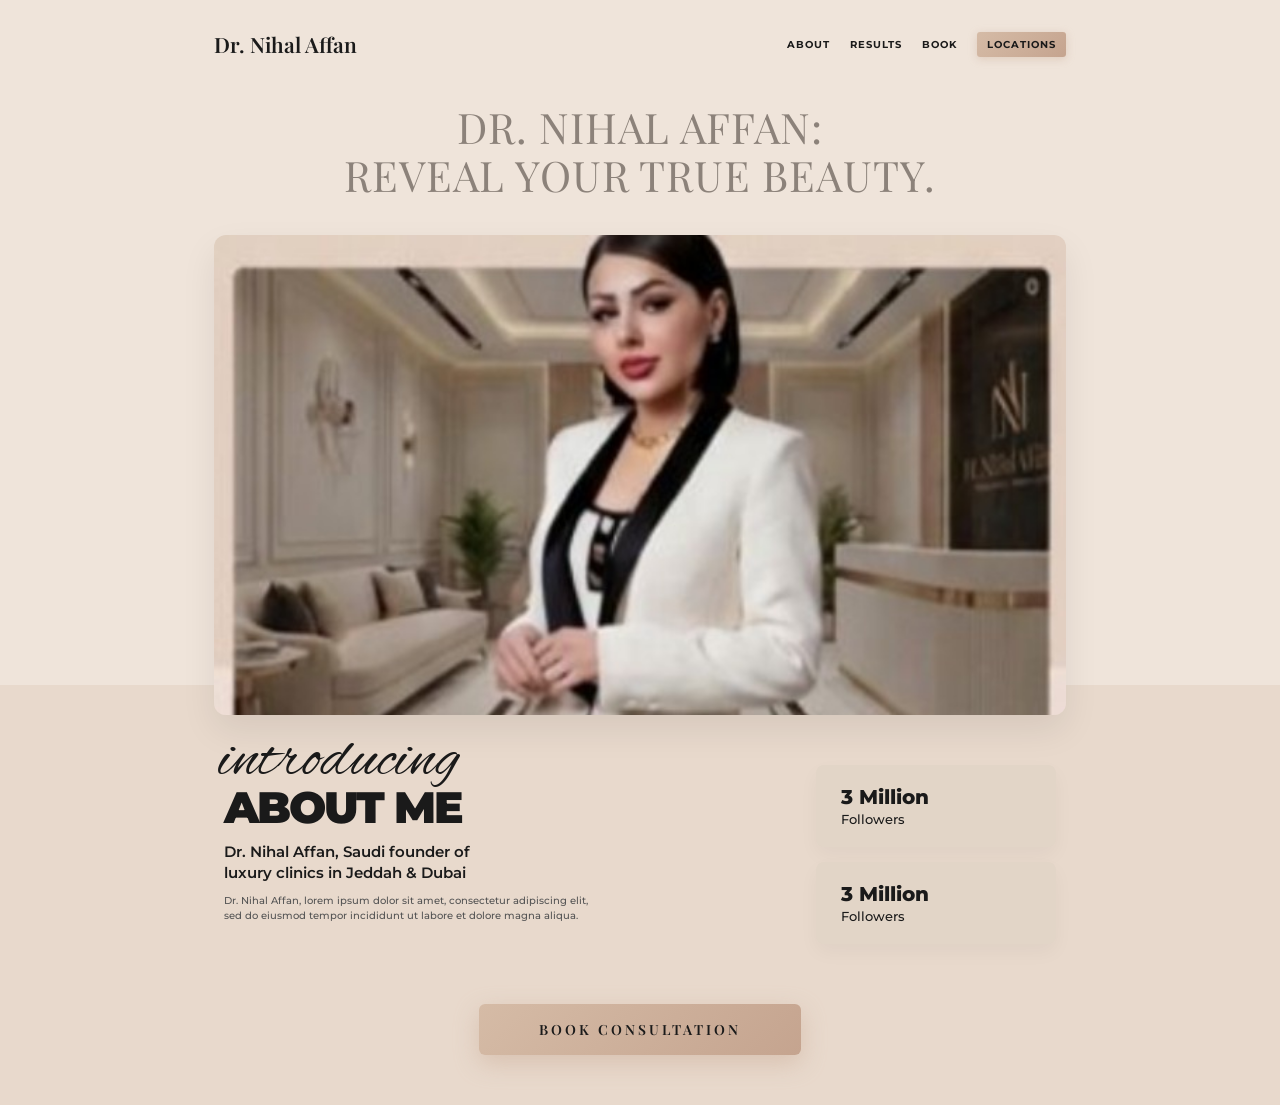
==== index.html @ c130e444 "init" ====
<!DOCTYPE html>
<html lang="en">
<head>
<meta charset="UTF-8">
<meta name="viewport" content="width=device-width, initial-scale=1.0">
<title>Dr. Nihal Affan - Reveal Your True Beauty</title>
<link href="https://fonts.googleapis.com/css2?family=Playfair+Display:wght@400;500;600&family=Montserrat:wght@400;500;600;700;800&family=Alex+Brush&display=swap" rel="stylesheet">
<style>
  :root {
    --bg-top: #EFE4DA;
    --bg-bottom: #E8D9CC;
    --card-bg: #E2D5C7;
    --text-primary: #7A6A5E;
    --text-dark: #1A1A1A;
    --header-color: #8C827A;
    --btn-gold: linear-gradient(135deg, #D5BBA6, #C5A48F);
    --btn-gold-hover: linear-gradient(135deg, #C5A48F, #B59380);
  }
  
  * { margin: 0; padding: 0; box-sizing: border-box; }
  body {
    font-family: 'Montserrat', sans-serif;
    color: var(--text-dark);
    background: linear-gradient(to bottom, var(--bg-top) 0%, var(--bg-top) 62%, var(--bg-bottom) 62%, var(--bg-bottom) 100%);
    min-height: 100vh;
    display: flex;
    flex-direction: column;
    align-items: center;
    overflow-x: hidden;
  }

  .container {
    width: 100%;
    max-width: 900px;
    padding: 0 24px;
    margin: 0 auto;
    position: relative;
    z-index: 1;
  }

  /* NAV */
  nav {
    display: flex;
    justify-content: space-between;
    align-items: center;
    padding: 30px 0;
    width: 100%;
  }
  .brand-name {
    font-family: 'Playfair Display', serif;
    font-size: 21px;
    font-weight: 600;
    color: var(--text-dark);
    text-decoration: none;
  }
  .nav-links {
    display: flex;
    gap: 20px;
    align-items: center;
  }
  .nav-links a {
    text-decoration: none;
    font-size: 10px;
    font-weight: 700;
    color: var(--text-dark);
    text-transform: uppercase;
    letter-spacing: 1px;
  }
  .btn-location {
    background: var(--btn-gold);
    color: var(--text-dark) !important;
    padding: 6px 10px;
    border-radius: 3px;
    box-shadow: 0 2px 8px rgba(197, 164, 143, 0.4);
  }

  /* HERO HEADER */
  .hero-header {
    text-align: center;
    margin-top: 15px;
    margin-bottom: 35px;
  }
  .hero-header h1 {
    font-family: 'Playfair Display', serif;
    font-size: 42px;
    font-weight: 400;
    line-height: 1.15;
    color: var(--header-color);
    letter-spacing: 1px;
  }

  /* HERO IMAGE */
  .hero-image-wrapper {
    width: 100%;
    border-radius: 12px;
    overflow: hidden;
    position: relative;
    box-shadow: 0 15px 35px rgba(0,0,0,0.08);
    height: 480px;
  }
  .hero-image-wrapper img {
    width: 100%;
    height: 100%;
    object-fit: cover;
    object-position: center 15%;
  }

  /* CONTENT BELOW IMAGE */
  .content-split {
    display: flex;
    justify-content: space-between;
    align-items: flex-start;
    margin-top: 30px;
    padding: 0 10px;
  }
  
  .about-section {
    flex: 1;
    max-width: 420px;
  }
  
  .cursive-intro {
    font-family: 'Alex Brush', cursive;
    font-size: 64px;
    color: var(--text-dark);
    line-height: 0.5;
    margin-bottom: 8px;
    margin-left: -5px;
    text-transform: lowercase;
  }
  .about-title {
    font-family: 'Montserrat', sans-serif;
    font-size: 44px;
    font-weight: 900;
    letter-spacing: -2px;
    margin-bottom: 12px;
    text-transform: uppercase;
    color: var(--text-dark);
    line-height: 1;
  }
  .about-subtitle {
    font-size: 15px;
    font-weight: 600;
    line-height: 1.4;
    margin-bottom: 10px;
    color: var(--text-dark);
  }
  .about-desc {
    font-size: 10px;
    font-weight: 500;
    line-height: 1.5;
    color: #555;
    max-width: 380px;
  }

  .stats-section {
    display: flex;
    flex-direction: column;
    gap: 15px;
    width: 240px;
    margin-top: 20px;
  }
  .stat-card {
    background: var(--card-bg);
    padding: 20px 25px;
    border-radius: 8px;
    box-shadow: 0 8px 20px rgba(0,0,0,0.04);
  }
  .stat-card h3 {
    font-size: 20px;
    font-weight: 800;
    margin-bottom: 2px;
    color: var(--text-dark);
  }
  .stat-card p {
    font-size: 13px;
    color: var(--text-dark);
    font-weight: 500;
  }

  /* BOOK CONSULTATION BUTTON (improved) */
  .bottom-action {
    width: 100%;
    margin-top: 60px;
    margin-bottom: 50px;
    display: flex;
    justify-content: center;
  }

  .book-btn {
    background: var(--btn-gold);
    color: var(--text-dark);
    border: none;
    padding: 16px 60px;
    font-family: 'Playfair Display', serif;
    font-weight: 600;
    font-size: 14px;
    letter-spacing: 3px;
    border-radius: 6px;
    cursor: pointer;
    text-transform: uppercase;
    box-shadow: 0 8px 25px rgba(197, 164, 143, 0.45);
    transition: all 0.3s ease;
  }
  .book-btn:hover {
    background: var(--btn-gold-hover);
    transform: translateY(-2px);
    box-shadow: 0 12px 30px rgba(197, 164, 143, 0.55);
  }

  /* RESPONSIVE */
  @media (max-width: 768px) {
    .hero-header h1 { font-size: 28px; }
    .hero-image-wrapper { height: 320px; }
    .content-split { flex-direction: column; gap: 30px; padding: 0; }
    .about-section { max-width: 100%; }
    .cursive-intro { font-size: 48px; }
    .about-title { font-size: 32px; }
    .about-subtitle { font-size: 13px; }
    .stats-section { width: 100%; flex-direction: row; }
    .stat-card { flex: 1; }
    .book-btn { padding: 14px 40px; font-size: 12px; letter-spacing: 2px; }
    nav { padding: 20px 0; }
    .brand-name { font-size: 17px; }
    .nav-links { gap: 12px; }
    .nav-links a { font-size: 8px; }
  }

  @media (max-width: 480px) {
    .hero-header h1 { font-size: 22px; }
    .hero-image-wrapper { height: 260px; }
    .cursive-intro { font-size: 36px; }
    .about-title { font-size: 26px; }
    .stats-section { flex-direction: column; }
    .nav-links { gap: 8px; }
    .nav-links a { font-size: 7px; letter-spacing: 0; }
    .btn-location { padding: 4px 6px; }
  }
</style>
</head>
<body>

<div class="container">
  <nav>
    <a href="index.html" class="brand-name">Dr. Nihal Affan</a>
    <div class="nav-links">
      <a href="index.html">ABOUT</a>
      <a href="page2.html">RESULTS</a>
      <a href="page3.html">BOOK</a>
      <a href="page4.html" class="btn-location">LOCATIONS</a>
    </div>
  </nav>

  <div class="hero-header">
    <h1>
      DR. NIHAL AFFAN:<br>
      REVEAL YOUR TRUE BEAUTY.
    </h1>
  </div>

  <div class="hero-image-wrapper">
    <img src="Images/Hero/WhatsApp%20Image%202026-04-17%20at%204.40.56%20PM.jpeg" alt="Dr. Nihal Affan">
  </div>

  <div class="content-split">
    <div class="about-section">
      <div class="cursive-intro">introducing</div>
      <div class="about-title">ABOUT ME</div>
      <div class="about-subtitle">
        Dr. Nihal Affan, Saudi founder of<br>luxury clinics in Jeddah &amp; Dubai
      </div>
      <div class="about-desc">
        Dr. Nihal Affan, lorem ipsum dolor sit amet, consectetur adipiscing elit, sed do eiusmod tempor incididunt ut labore et dolore magna aliqua.
      </div>
    </div>
    
    <div class="stats-section">
      <div class="stat-card">
        <h3>3 Million</h3>
        <p>Followers</p>
      </div>
      <div class="stat-card">
        <h3>3 Million</h3>
        <p>Followers</p>
      </div>
    </div>
  </div>
  
  <div class="bottom-action">
    <button class="book-btn" onclick="window.location.href='page3.html'">BOOK CONSULTATION</button>
  </div>
</div>

</body>
</html>
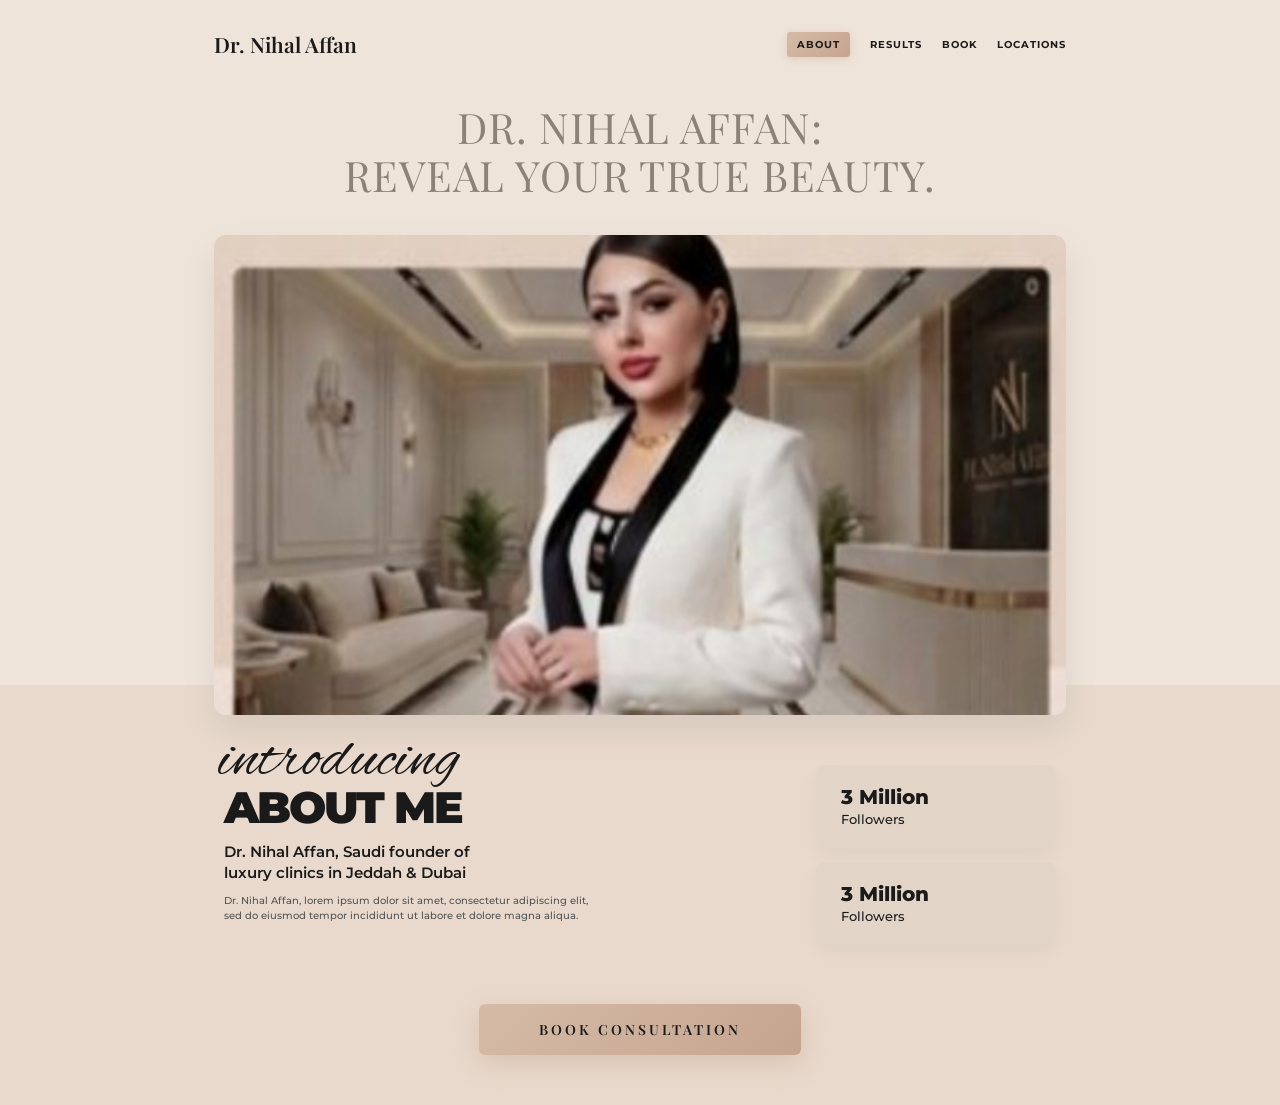
==== commit 301bf8ae: "." ====
--- a/index.html
+++ b/index.html
@@ -5,6 +5,7 @@
 <meta name="viewport" content="width=device-width, initial-scale=1.0">
 <title>Dr. Nihal Affan - Reveal Your True Beauty</title>
 <link href="https://fonts.googleapis.com/css2?family=Playfair+Display:wght@400;500;600&family=Montserrat:wght@400;500;600;700;800&family=Alex+Brush&display=swap" rel="stylesheet">
+<link rel="stylesheet" href="shared.css">
 <style>
   :root {
     --bg-top: #EFE4DA;
@@ -251,19 +252,19 @@
     </div>
   </nav>
 
-  <div class="hero-header">
+  <div class="hero-header reveal reveal-up">
     <h1>
       DR. NIHAL AFFAN:<br>
       REVEAL YOUR TRUE BEAUTY.
     </h1>
   </div>
 
-  <div class="hero-image-wrapper">
+  <div class="hero-image-wrapper reveal reveal-scale">
     <img src="Images/Hero/WhatsApp%20Image%202026-04-17%20at%204.40.56%20PM.jpeg" alt="Dr. Nihal Affan">
   </div>
 
   <div class="content-split">
-    <div class="about-section">
+    <div class="about-section reveal reveal-left">
       <div class="cursive-intro">introducing</div>
       <div class="about-title">ABOUT ME</div>
       <div class="about-subtitle">
@@ -274,7 +275,7 @@
       </div>
     </div>
     
-    <div class="stats-section">
+    <div class="stats-section reveal reveal-right">
       <div class="stat-card">
         <h3>3 Million</h3>
         <p>Followers</p>
@@ -286,10 +287,12 @@
     </div>
   </div>
   
-  <div class="bottom-action">
+  <div class="bottom-action reveal reveal-up">
     <button class="book-btn" onclick="window.location.href='page3.html'">BOOK CONSULTATION</button>
   </div>
 </div>
 
+<button id="scrollTopBtn" title="Back to top">↑</button>
+<script src="shared.js"></script>
 </body>
 </html>
--- a/shared.css
+++ b/shared.css
@@ -0,0 +1,249 @@
+/* ============================================
+   DR. NIHAL AFFAN - SHARED STYLES & ANIMATIONS
+   ============================================ */
+
+/* REVEAL CLASSES - set by JS on scroll */
+.reveal {
+  opacity: 0;
+  transition: opacity 0.6s ease, transform 0.6s ease;
+}
+.reveal.reveal-up    { transform: translateY(30px); }
+.reveal.reveal-left  { transform: translateX(-30px); }
+.reveal.reveal-right { transform: translateX(30px); }
+.reveal.reveal-scale { transform: scale(0.95); }
+.reveal.visible {
+  opacity: 1;
+  transform: none;
+}
+
+/* STAGGER DELAYS */
+.delay-1 { transition-delay: 0.1s !important; }
+.delay-2 { transition-delay: 0.2s !important; }
+.delay-3 { transition-delay: 0.3s !important; }
+.delay-4 { transition-delay: 0.4s !important; }
+.delay-5 { transition-delay: 0.5s !important; }
+
+/* ============================================
+   ACTIVE NAV LINK
+   ============================================ */
+.nav-links a.nav-active {
+  background: linear-gradient(135deg, #D5BBA6, #C5A48F);
+  color: #1A1A1A !important;
+  padding: 6px 10px;
+  border-radius: 3px;
+  box-shadow: 0 2px 8px rgba(197, 164, 143, 0.4);
+}
+.nav-links a.btn-location:not(.nav-active) {
+  background: none;
+  box-shadow: none;
+  padding: 0;
+}
+.nav-links a.btn-location.nav-active {
+  background: linear-gradient(135deg, #D5BBA6, #C5A48F);
+  padding: 6px 10px;
+  border-radius: 3px;
+  box-shadow: 0 2px 8px rgba(197, 164, 143, 0.4);
+}
+
+/* ============================================
+   PAGE TRANSITION
+   ============================================ */
+@keyframes fadeIn {
+  from { opacity: 0; }
+  to   { opacity: 1; }
+}
+body {
+  animation: fadeIn 0.4s ease forwards;
+}
+
+/* ============================================
+   IMAGE HOVER ZOOM (lightweight - no will-change)
+   ============================================ */
+.gallery-item img,
+.clinic-image img {
+  transition: transform 0.15s ease-out;
+}
+.gallery-item:hover img,
+.clinic-card:hover .clinic-image img {
+  transform: scale(1.05);
+}
+
+/* ============================================
+   CARD HOVER LIFT (simple, no will-change)
+   ============================================ */
+.treatment-card {
+  transition: transform 0.15s ease-out, box-shadow 0.15s ease-out;
+}
+.treatment-card:hover {
+  transform: translateY(-4px);
+  box-shadow: 0 12px 25px rgba(0,0,0,0.07);
+}
+
+.clinic-card {
+  transition: transform 0.15s ease-out, box-shadow 0.15s ease-out;
+}
+.clinic-card:hover {
+  transform: translateY(-4px);
+  box-shadow: 0 12px 25px rgba(0,0,0,0.06);
+}
+
+/* ============================================
+   FLOATING BOOK BTN
+   ============================================ */
+@keyframes pulse-glow {
+  0%, 100% { box-shadow: 0 8px 25px rgba(197, 164, 143, 0.35); }
+  50%       { box-shadow: 0 12px 35px rgba(197, 164, 143, 0.6); }
+}
+.book-btn {
+  animation: pulse-glow 3s ease-in-out infinite;
+}
+.book-btn:hover {
+  animation: none;
+}
+
+/* ============================================
+   STAT HOVER GRADIENT TEXT
+   ============================================ */
+.stat-card:hover h3,
+.reach-stat-item:hover h3 {
+  background: linear-gradient(135deg, #C5A48F, #A07858);
+  -webkit-background-clip: text;
+  -webkit-text-fill-color: transparent;
+  background-clip: text;
+}
+
+/* ============================================
+   SOCIAL LINK HOVER
+   ============================================ */
+.social-item {
+  transition: transform 0.25s ease;
+}
+.social-item:hover {
+  transform: translateY(-3px);
+}
+
+/* ============================================
+   BUTTON SHINE ON HOVER
+   ============================================ */
+.submit-btn, .book-this-btn {
+  position: relative;
+  overflow: hidden;
+}
+.submit-btn::after, .book-this-btn::after {
+  content: '';
+  position: absolute;
+  top: 0;
+  left: -100%;
+  width: 60%;
+  height: 100%;
+  background: linear-gradient(90deg, transparent, rgba(255,255,255,0.2), transparent);
+  transform: skewX(-20deg);
+  transition: left 0.5s ease;
+}
+.submit-btn:hover::after, .book-this-btn:hover::after {
+  left: 150%;
+}
+
+/* ============================================
+   BRAND / FOOTER / NAV HOVER
+   ============================================ */
+.brand-name {
+  transition: opacity 0.3s ease;
+}
+.brand-name:hover {
+  opacity: 0.7;
+}
+
+.footer-col ul li {
+  transition: transform 0.2s ease;
+  cursor: default;
+}
+.footer-col ul li:hover {
+  transform: translateX(4px);
+}
+
+.nav-links a:not(.nav-active):not(.btn-location) {
+  position: relative;
+}
+.nav-links a:not(.nav-active):not(.btn-location)::after {
+  content: '';
+  position: absolute;
+  bottom: -2px;
+  left: 0;
+  width: 0;
+  height: 1px;
+  background: #C5A48F;
+  transition: width 0.3s ease;
+}
+.nav-links a:not(.nav-active):not(.btn-location):hover::after {
+  width: 100%;
+}
+
+/* ============================================
+   GALLERY ITEM OVERLAY
+   ============================================ */
+.gallery-item {
+  position: relative;
+}
+.gallery-item::after {
+  content: 'VIEW';
+  position: absolute;
+  inset: 0;
+  background: rgba(60, 30, 10, 0);
+  color: rgba(255,255,255,0);
+  display: flex;
+  align-items: center;
+  justify-content: center;
+  font-family: 'Montserrat', sans-serif;
+  font-size: 11px;
+  font-weight: 700;
+  letter-spacing: 3px;
+  transition: background 0.3s ease, color 0.3s ease;
+}
+.gallery-item:hover::after {
+  background: rgba(60, 30, 10, 0.22);
+  color: rgba(255,255,255,0.9);
+}
+
+/* ============================================
+   SCROLL TO TOP BUTTON
+   ============================================ */
+#scrollTopBtn {
+  position: fixed;
+  bottom: 30px;
+  right: 30px;
+  width: 42px;
+  height: 42px;
+  background: linear-gradient(135deg, #D5BBA6, #C5A48F);
+  border: none;
+  border-radius: 50%;
+  cursor: pointer;
+  display: flex;
+  align-items: center;
+  justify-content: center;
+  box-shadow: 0 4px 15px rgba(0,0,0,0.12);
+  opacity: 0;
+  visibility: hidden;
+  transition: opacity 0.3s ease, visibility 0.3s ease, transform 0.3s ease;
+  z-index: 999;
+  font-size: 16px;
+}
+#scrollTopBtn.visible {
+  opacity: 1;
+  visibility: visible;
+}
+#scrollTopBtn:hover {
+  transform: translateY(-3px);
+  box-shadow: 0 8px 20px rgba(0,0,0,0.16);
+}
+
+/* ============================================
+   IMAGE FADE-IN ON LOAD (CSS only - no shimmer)
+   ============================================ */
+img.img-loading {
+  opacity: 0;
+  transition: opacity 0.4s ease-out;
+}
+img.img-loaded {
+  opacity: 1;
+}
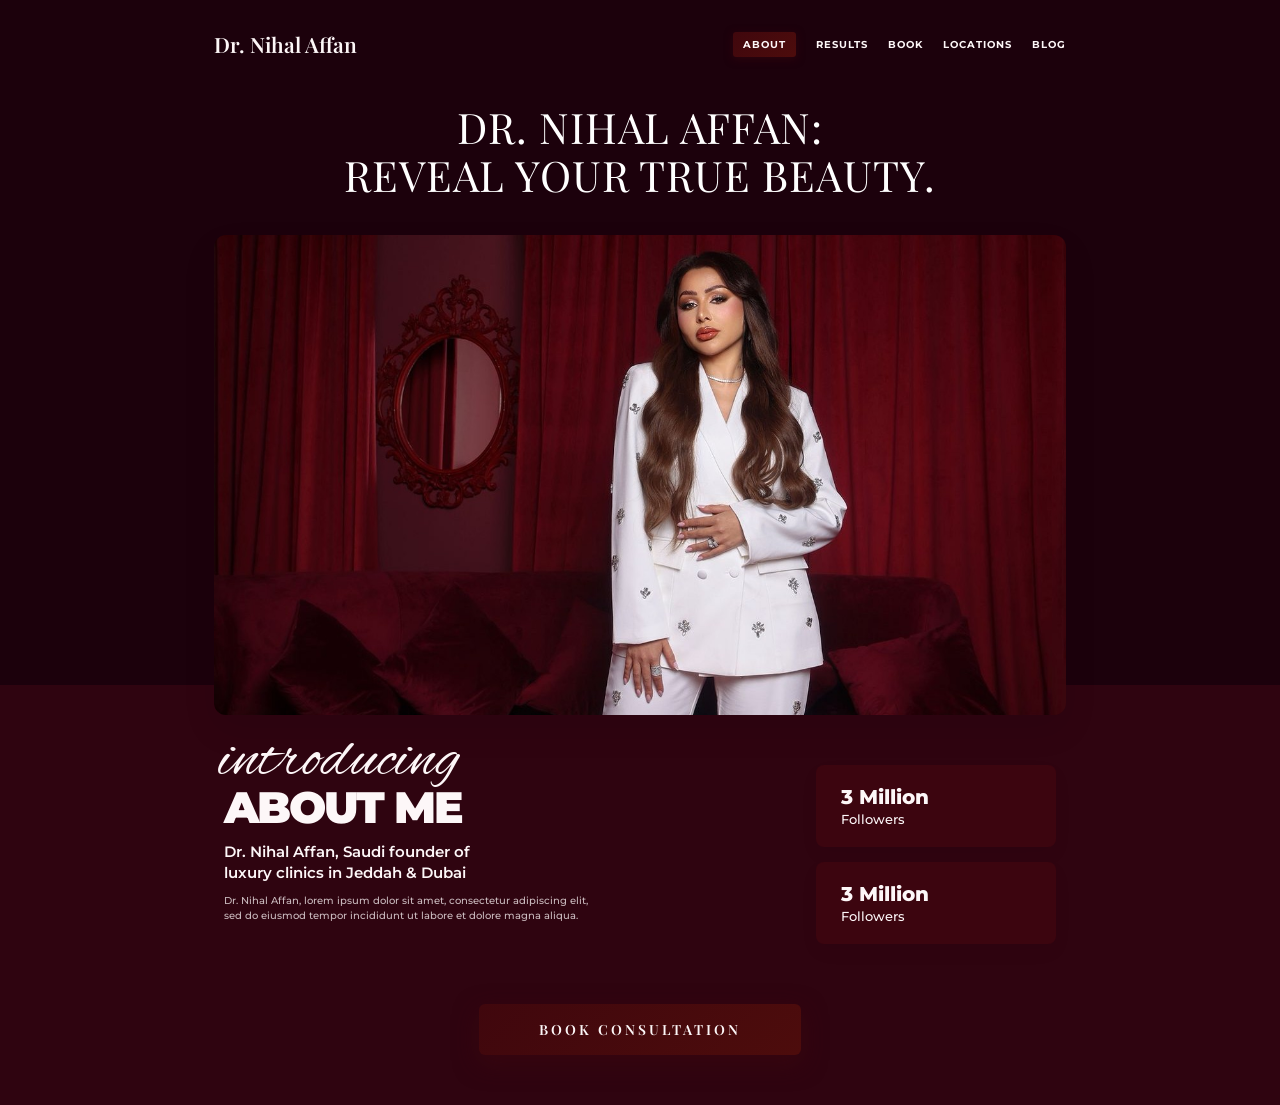
==== commit 877f0254: ".." ====
--- a/index.html
+++ b/index.html
@@ -8,14 +8,14 @@
 <link rel="stylesheet" href="shared.css">
 <style>
   :root {
-    --bg-top: #EFE4DA;
-    --bg-bottom: #E8D9CC;
-    --card-bg: #E2D5C7;
-    --text-primary: #7A6A5E;
-    --text-dark: #1A1A1A;
-    --header-color: #8C827A;
-    --btn-gold: linear-gradient(135deg, #D5BBA6, #C5A48F);
-    --btn-gold-hover: linear-gradient(135deg, #C5A48F, #B59380);
+    --bg-top: #1C010C;
+    --bg-bottom: #2F0410;
+    --card-bg: #3C050F;
+    --text-primary: #4D0C0C;
+    --text-dark: #FDF7F8;
+    --header-color: #FFFFFF;
+    --btn-gold: linear-gradient(135deg, #40070D, #4D0C0C);
+    --btn-gold-hover: linear-gradient(135deg, #4D0C0C, #40070D);
   }
   
   * { margin: 0; padding: 0; box-sizing: border-box; }
@@ -72,7 +72,7 @@
     color: var(--text-dark) !important;
     padding: 6px 10px;
     border-radius: 3px;
-    box-shadow: 0 2px 8px rgba(197, 164, 143, 0.4);
+    box-shadow: 0 2px 8px rgba(64, 7, 13, 0.5);
   }
 
   /* HERO HEADER */
@@ -150,7 +150,7 @@
     font-size: 10px;
     font-weight: 500;
     line-height: 1.5;
-    color: #555;
+    color: rgba(253, 247, 248, 0.75);
     max-width: 380px;
   }
 
@@ -200,13 +200,13 @@
     border-radius: 6px;
     cursor: pointer;
     text-transform: uppercase;
-    box-shadow: 0 8px 25px rgba(197, 164, 143, 0.45);
+    box-shadow: 0 8px 25px rgba(64, 7, 13, 0.5);
     transition: all 0.3s ease;
   }
   .book-btn:hover {
     background: var(--btn-gold-hover);
     transform: translateY(-2px);
-    box-shadow: 0 12px 30px rgba(197, 164, 143, 0.55);
+    box-shadow: 0 12px 30px rgba(64, 7, 13, 0.7);
   }
 
   /* RESPONSIVE */
@@ -249,6 +249,7 @@
       <a href="page2.html">RESULTS</a>
       <a href="page3.html">BOOK</a>
       <a href="page4.html" class="btn-location">LOCATIONS</a>
+      <a href="article.html">BLOG</a>
     </div>
   </nav>
 
--- a/shared.css
+++ b/shared.css
@@ -27,11 +27,11 @@
    ACTIVE NAV LINK
    ============================================ */
 .nav-links a.nav-active {
-  background: linear-gradient(135deg, #D5BBA6, #C5A48F);
-  color: #1A1A1A !important;
+  background: linear-gradient(135deg, #40070D, #4D0C0C);
+  color: #FDF7F8 !important;
   padding: 6px 10px;
   border-radius: 3px;
-  box-shadow: 0 2px 8px rgba(197, 164, 143, 0.4);
+  box-shadow: 0 2px 8px rgba(64, 7, 13, 0.5);
 }
 .nav-links a.btn-location:not(.nav-active) {
   background: none;
@@ -39,10 +39,10 @@
   padding: 0;
 }
 .nav-links a.btn-location.nav-active {
-  background: linear-gradient(135deg, #D5BBA6, #C5A48F);
+  background: linear-gradient(135deg, #40070D, #4D0C0C);
   padding: 6px 10px;
   border-radius: 3px;
-  box-shadow: 0 2px 8px rgba(197, 164, 143, 0.4);
+  box-shadow: 0 2px 8px rgba(64, 7, 13, 0.5);
 }
 
 /* ============================================
@@ -91,8 +91,8 @@
    FLOATING BOOK BTN
    ============================================ */
 @keyframes pulse-glow {
-  0%, 100% { box-shadow: 0 8px 25px rgba(197, 164, 143, 0.35); }
-  50%       { box-shadow: 0 12px 35px rgba(197, 164, 143, 0.6); }
+  0%, 100% { box-shadow: 0 8px 25px rgba(64, 7, 13, 0.45); }
+  50%       { box-shadow: 0 12px 35px rgba(64, 7, 13, 0.7); }
 }
 .book-btn {
   animation: pulse-glow 3s ease-in-out infinite;
@@ -106,7 +106,7 @@
    ============================================ */
 .stat-card:hover h3,
 .reach-stat-item:hover h3 {
-  background: linear-gradient(135deg, #C5A48F, #A07858);
+  background: linear-gradient(135deg, #4D0C0C, #40070D);
   -webkit-background-clip: text;
   -webkit-text-fill-color: transparent;
   background-clip: text;
@@ -172,7 +172,7 @@
   left: 0;
   width: 0;
   height: 1px;
-  background: #C5A48F;
+  background: #40070D;
   transition: width 0.3s ease;
 }
 .nav-links a:not(.nav-active):not(.btn-location):hover::after {
@@ -214,9 +214,10 @@
   right: 30px;
   width: 42px;
   height: 42px;
-  background: linear-gradient(135deg, #D5BBA6, #C5A48F);
+  background: linear-gradient(135deg, #40070D, #4D0C0C);
   border: none;
   border-radius: 50%;
+  color: #FDF7F8;
   cursor: pointer;
   display: flex;
   align-items: center;
@@ -242,7 +243,7 @@
    ============================================ */
 img.img-loading {
   opacity: 0;
-  transition: opacity 0.4s ease-out;
+  transition: opacity 0.1s ease-out;
 }
 img.img-loaded {
   opacity: 1;
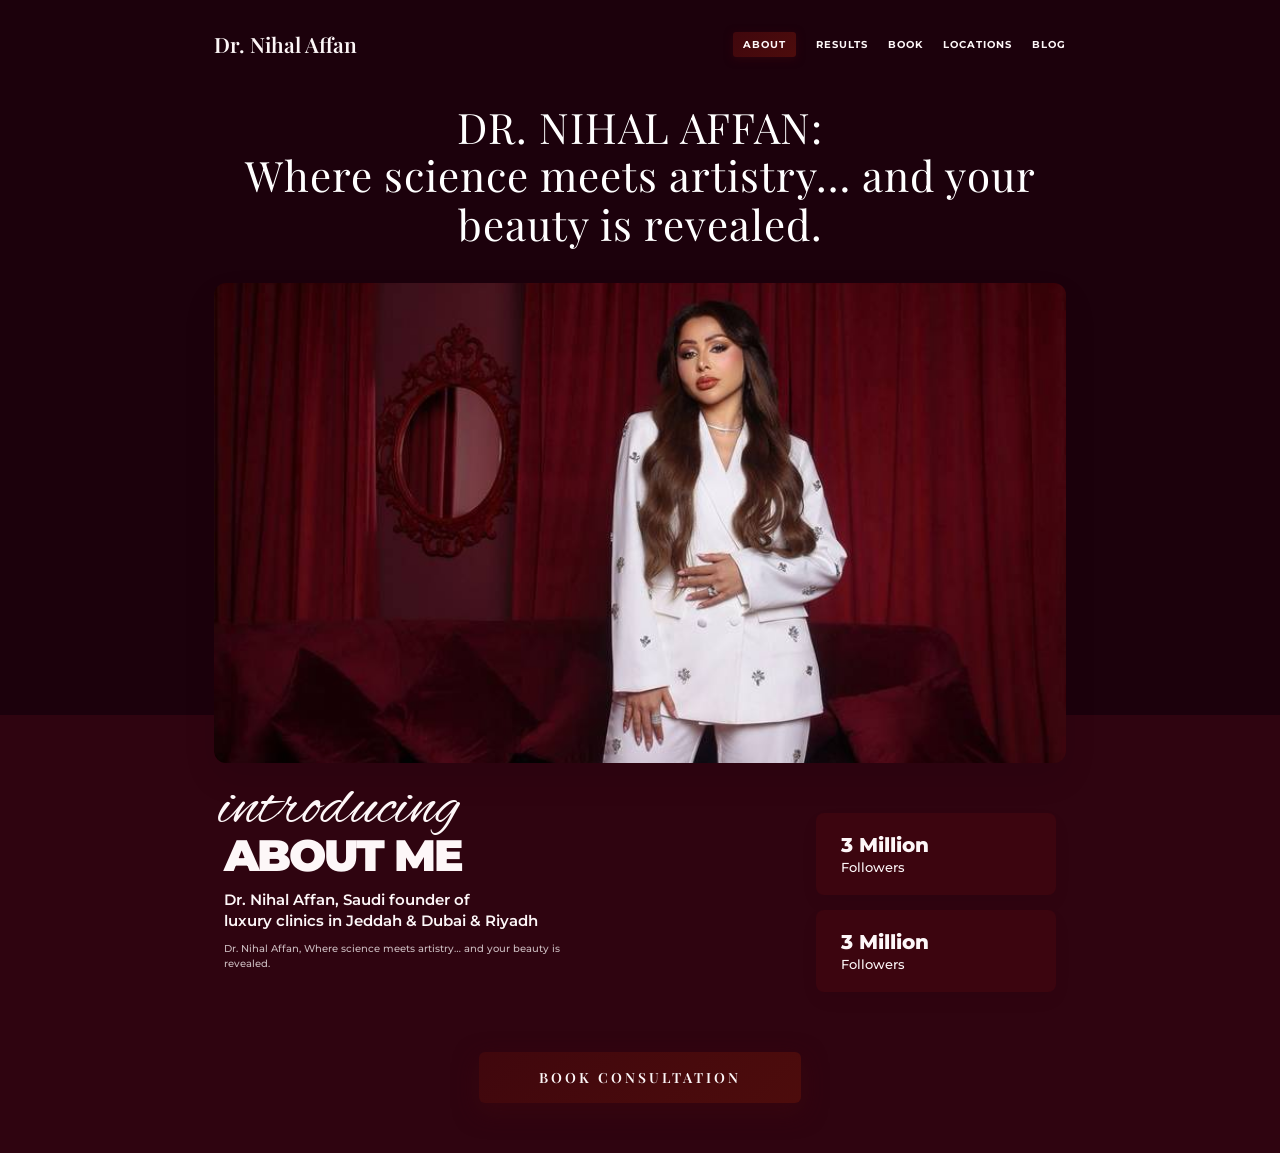
==== commit 7e5798b2: "..." ====
--- a/index.html
+++ b/index.html
@@ -256,7 +256,7 @@
   <div class="hero-header reveal reveal-up">
     <h1>
       DR. NIHAL AFFAN:<br>
-      REVEAL YOUR TRUE BEAUTY.
+      Where science meets artistry… and your beauty is revealed.
     </h1>
   </div>
 
@@ -269,10 +269,10 @@
       <div class="cursive-intro">introducing</div>
       <div class="about-title">ABOUT ME</div>
       <div class="about-subtitle">
-        Dr. Nihal Affan, Saudi founder of<br>luxury clinics in Jeddah &amp; Dubai
+        Dr. Nihal Affan, Saudi founder of<br>luxury clinics in Jeddah &amp; Dubai &amp; Riyadh
       </div>
       <div class="about-desc">
-        Dr. Nihal Affan, lorem ipsum dolor sit amet, consectetur adipiscing elit, sed do eiusmod tempor incididunt ut labore et dolore magna aliqua.
+        Dr. Nihal Affan, Where science meets artistry… and your beauty is revealed.
       </div>
     </div>
     
--- a/shared.css
+++ b/shared.css
@@ -5,15 +5,15 @@
 /* REVEAL CLASSES - set by JS on scroll */
 .reveal {
   opacity: 0;
-  transition: opacity 0.6s ease, transform 0.6s ease;
-}
-.reveal.reveal-up    { transform: translateY(30px); }
-.reveal.reveal-left  { transform: translateX(-30px); }
-.reveal.reveal-right { transform: translateX(30px); }
-.reveal.reveal-scale { transform: scale(0.95); }
+  transition: opacity 0.4s ease, transform 0.4s ease;
+}
+.reveal.reveal-up    { transform: translate3d(0, 30px, 0); }
+.reveal.reveal-left  { transform: translate3d(-30px, 0, 0); }
+.reveal.reveal-right { transform: translate3d(30px, 0, 0); }
+.reveal.reveal-scale { transform: scale3d(0.95, 0.95, 1); }
 .reveal.visible {
   opacity: 1;
-  transform: none;
+  transform: translate3d(0, 0, 0);
 }
 
 /* STAGGER DELAYS */
@@ -53,7 +53,14 @@
   to   { opacity: 1; }
 }
 body {
-  animation: fadeIn 0.4s ease forwards;
+  animation: fadeIn 0.25s ease forwards;
+}
+
+/* PERFORMANCE: offscreen cards */
+.treatment-card,
+.gallery-item,
+.clinic-card {
+  contain: layout style paint;
 }
 
 /* ============================================
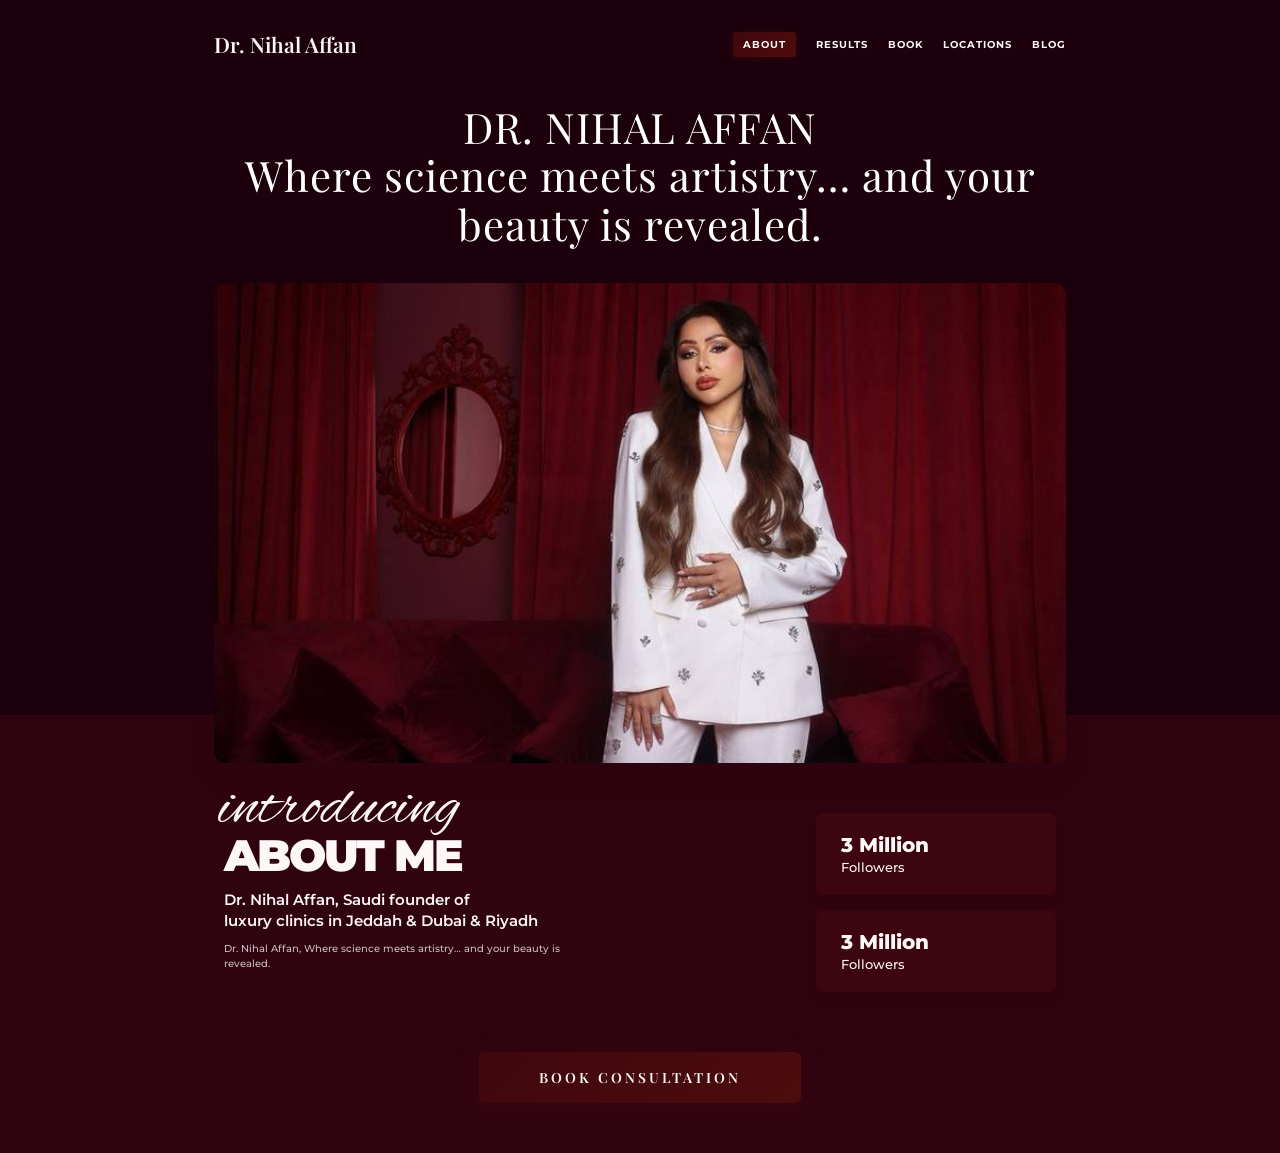
==== commit 5dfd95ab: "." ====
--- a/index.html
+++ b/index.html
@@ -255,7 +255,7 @@
 
   <div class="hero-header reveal reveal-up">
     <h1>
-      DR. NIHAL AFFAN:<br>
+      DR. NIHAL AFFAN<br>
       Where science meets artistry… and your beauty is revealed.
     </h1>
   </div>
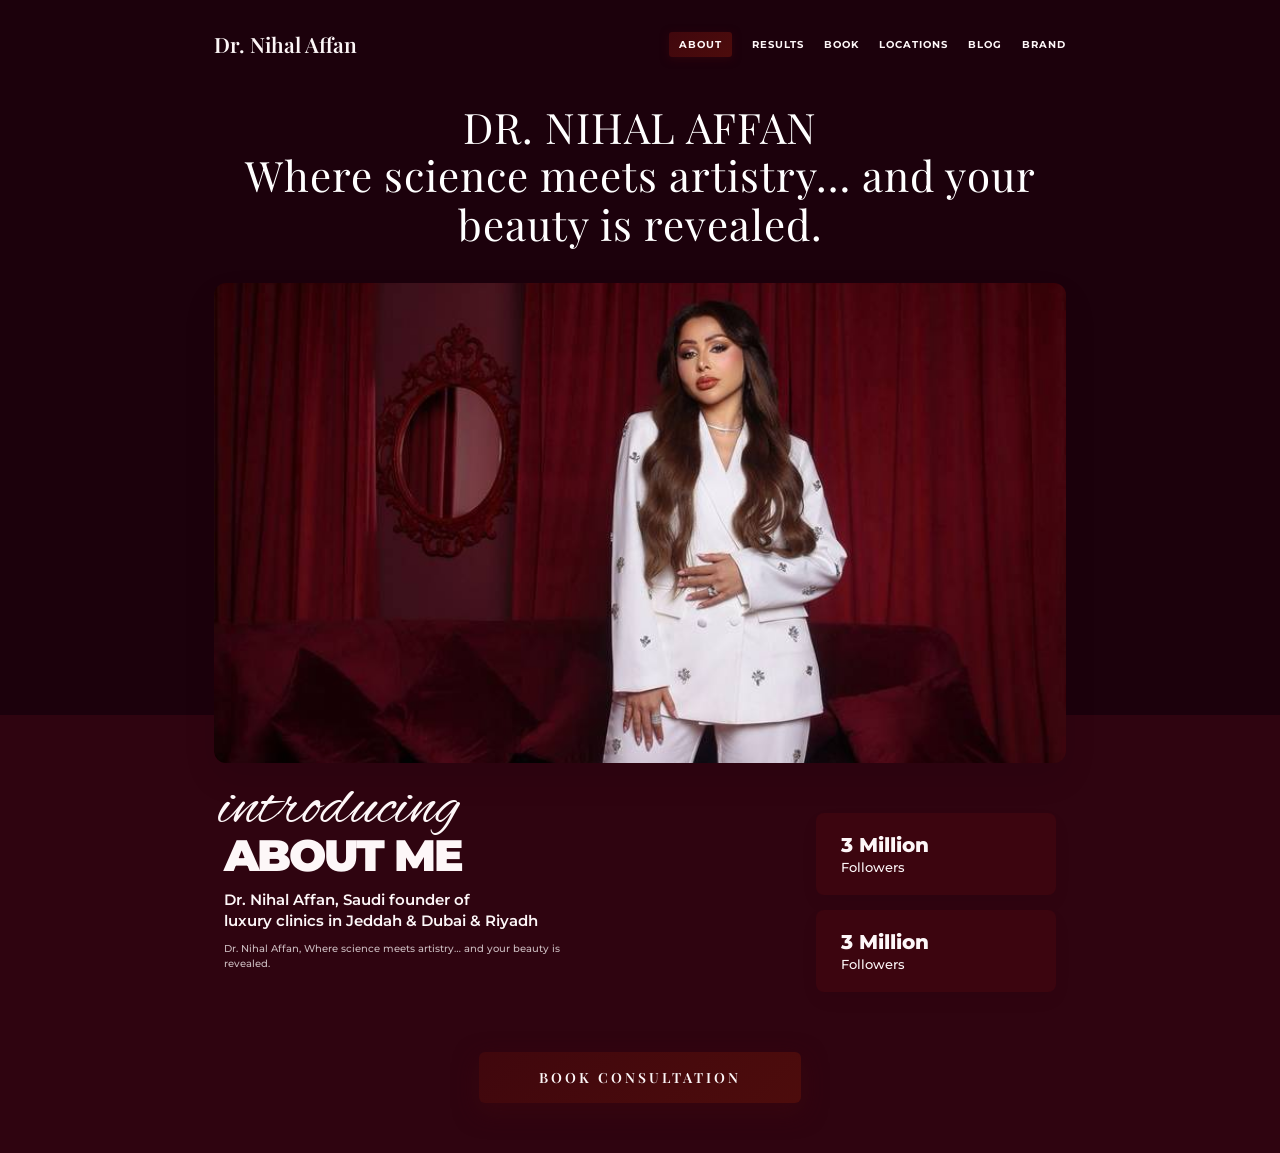
==== commit b69b48b2: "Brand Page" ====
--- a/index.html
+++ b/index.html
@@ -250,6 +250,7 @@
       <a href="page3.html">BOOK</a>
       <a href="page4.html" class="btn-location">LOCATIONS</a>
       <a href="article.html">BLOG</a>
+      <a href="brand.html">BRAND</a>
     </div>
   </nav>
 
--- a/shared.css
+++ b/shared.css
@@ -184,6 +184,72 @@
 }
 .nav-links a:not(.nav-active):not(.btn-location):hover::after {
   width: 100%;
+}
+
+/* ============================================
+   SHARED MOBILE NAV
+   Matches the brand page navbar sizing on small screens.
+   ============================================ */
+@media (max-width: 768px) {
+  .container > nav,
+  .brand-nav {
+    padding: 18px 20px !important;
+    max-width: 900px;
+  }
+
+  .container > nav {
+    width: 100vw !important;
+    margin-left: calc(50% - 50vw) !important;
+    margin-right: calc(50% - 50vw) !important;
+  }
+
+  .brand-name,
+  .brand-nav .brand-name {
+    font-size: 15px !important;
+    white-space: nowrap;
+  }
+
+  .nav-links,
+  .brand-nav .nav-links {
+    gap: 8px !important;
+    flex-wrap: nowrap !important;
+  }
+
+  .nav-links a,
+  .brand-nav .nav-links a {
+    font-size: 7.5px !important;
+    white-space: nowrap;
+  }
+}
+
+@media (max-width: 480px) {
+  .container > nav,
+  .brand-nav {
+    padding: 15px 10px !important;
+  }
+
+  .brand-name,
+  .brand-nav .brand-name {
+    font-size: 12.5px !important;
+  }
+
+  .nav-links,
+  .brand-nav .nav-links {
+    gap: 5px !important;
+  }
+
+  .nav-links a,
+  .brand-nav .nav-links a {
+    font-size: 6px !important;
+    letter-spacing: 0 !important;
+  }
+
+  .nav-links a.nav-active,
+  .nav-links a.btn-location,
+  .brand-nav .nav-links a.nav-active,
+  .brand-nav .btn-location {
+    padding: 3px 5px !important;
+  }
 }
 
 /* ============================================
@@ -254,4 +320,4 @@
 }
 img.img-loaded {
   opacity: 1;
-}+}
